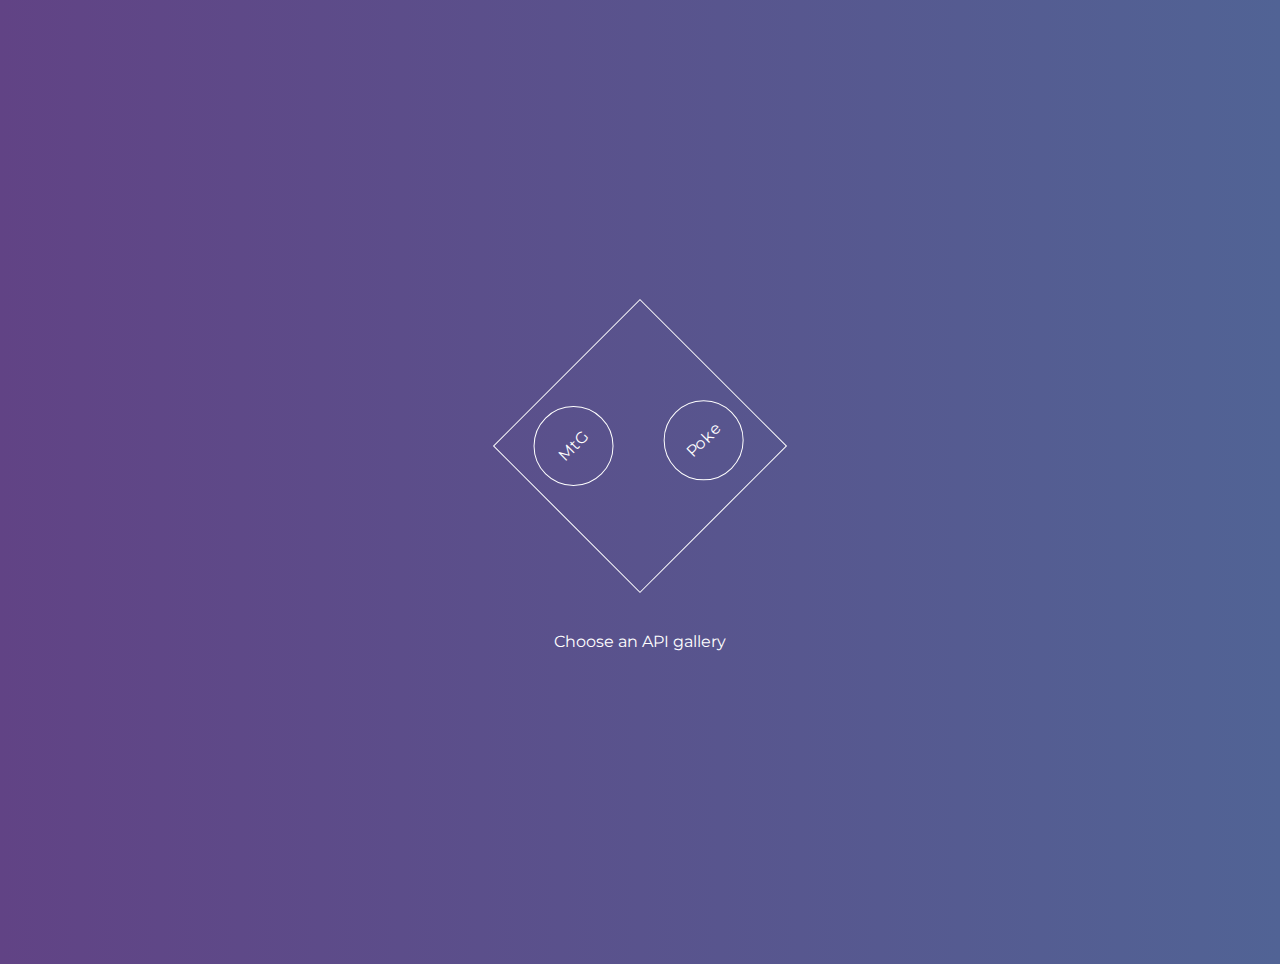
==== index.html @ e6e8dece "gallery transitons when clicked" ====
<!doctype html>
<html lang="en">
  <head>
      <meta charset="utf-8">
      <meta name="viewport" content="width=device-width, initial-scale=1, maximum-scale=1, user-scalable=0">
      <link href="css/app.css" rel="stylesheet" type="text/css">
      <title>MtG API Gallery</title>
  </head>
  <body>
    <header class="main-header hide">
      <h1 class="name">
        MtG API Gallery
      </h1>
      <ul class="mobile-select hide"> <!-- for selecting API data on mobile -->
        <li>red</li>
        <li>black</li>
        <li>white</li>
        <li>blue</li>
        <li>green</li>
        <li>mix</li>
      </ul>
    </header>

    <main class="main-wrapper">

      <section class="landing"> <!-- landing page -->
                                <!-- Other page elements are set to display:none in main.scss until a gallery btn is clicked -->
        <div class="outer-box">
          <div class="box-1 box">
            <h2 class="mtg-gallery-btn gallery-select-btn">MtG</h2>
          </div>
          <div class="box-2 box">
            <h2 class="poke-gallery-btn gallery-select-btn">Poke</h2>
          </div>
        </div>
        <div class="info">
          <p>Choose an API gallery</p>
        </div>
      </section>

      <div class="main"> <!-- contains MtG gallery -->
        
        <section class="gallery-section">
          <ul class="gallery-list">
          </ul>
        </section>

        <section class="cardBox">
          <div class="cardBox-closeBtn"></div>
          <div class="cardBox-leftArw"></div>
          <div class="cardBox-rightArw"></div>
          <div class="cardBox-container">
            <img src="" alt="">
          </div>
        </section>
      </div>

      <section class="main-poke hide"> <!-- contains PokeAPI gallery -->
        <p>test</p>
      </section>

    </main>

  <script src="https://ajax.googleapis.com/ajax/libs/jquery/3.2.1/jquery.min.js"></script>
  <script src="js/scripts.js"></script>
  </body>
</html>
---- css/app.css ----
@import url("https://fonts.googleapis.com/css?family=Montserrat:300,400");
@import url("https://fonts.googleapis.com/css?family=Exo");
/*! normalize.css v7.0.0 | MIT License | github.com/necolas/normalize.css */
/* Document
   ========================================================================== */
/**
 * 1. Correct the line height in all browsers.
 * 2. Prevent adjustments of font size after orientation changes in
 *    IE on Windows Phone and in iOS.
 */
html {
  line-height: 1.15;
  /* 1 */
  -ms-text-size-adjust: 100%;
  /* 2 */
  -webkit-text-size-adjust: 100%;
  /* 2 */ }

/* Sections
   ========================================================================== */
/**
 * Remove the margin in all browsers (opinionated).
 */
body {
  margin: 0; }

/**
 * Add the correct display in IE 9-.
 */
article,
aside,
footer,
header,
nav,
section {
  display: block; }

/**
 * Correct the font size and margin on `h1` elements within `section` and
 * `article` contexts in Chrome, Firefox, and Safari.
 */
h1 {
  font-size: 2em;
  margin: 0.67em 0; }

/* Grouping content
   ========================================================================== */
/**
 * Add the correct display in IE 9-.
 * 1. Add the correct display in IE.
 */
figcaption,
figure,
main {
  /* 1 */
  display: block; }

/**
 * Add the correct margin in IE 8.
 */
figure {
  margin: 1em 40px; }

/**
 * 1. Add the correct box sizing in Firefox.
 * 2. Show the overflow in Edge and IE.
 */
hr {
  box-sizing: content-box;
  /* 1 */
  height: 0;
  /* 1 */
  overflow: visible;
  /* 2 */ }

/**
 * 1. Correct the inheritance and scaling of font size in all browsers.
 * 2. Correct the odd `em` font sizing in all browsers.
 */
pre {
  font-family: monospace, monospace;
  /* 1 */
  font-size: 1em;
  /* 2 */ }

/* Text-level semantics
   ========================================================================== */
/**
 * 1. Remove the gray background on active links in IE 10.
 * 2. Remove gaps in links underline in iOS 8+ and Safari 8+.
 */
a {
  background-color: transparent;
  /* 1 */
  -webkit-text-decoration-skip: objects;
  /* 2 */ }

/**
 * 1. Remove the bottom border in Chrome 57- and Firefox 39-.
 * 2. Add the correct text decoration in Chrome, Edge, IE, Opera, and Safari.
 */
abbr[title] {
  border-bottom: none;
  /* 1 */
  text-decoration: underline;
  /* 2 */
  text-decoration: underline dotted;
  /* 2 */ }

/**
 * Prevent the duplicate application of `bolder` by the next rule in Safari 6.
 */
b,
strong {
  font-weight: inherit; }

/**
 * Add the correct font weight in Chrome, Edge, and Safari.
 */
b,
strong {
  font-weight: bolder; }

/**
 * 1. Correct the inheritance and scaling of font size in all browsers.
 * 2. Correct the odd `em` font sizing in all browsers.
 */
code,
kbd,
samp {
  font-family: monospace, monospace;
  /* 1 */
  font-size: 1em;
  /* 2 */ }

/**
 * Add the correct font style in Android 4.3-.
 */
dfn {
  font-style: italic; }

/**
 * Add the correct background and color in IE 9-.
 */
mark {
  background-color: #ff0;
  color: #000; }

/**
 * Add the correct font size in all browsers.
 */
small {
  font-size: 80%; }

/**
 * Prevent `sub` and `sup` elements from affecting the line height in
 * all browsers.
 */
sub,
sup {
  font-size: 75%;
  line-height: 0;
  position: relative;
  vertical-align: baseline; }

sub {
  bottom: -0.25em; }

sup {
  top: -0.5em; }

/* Embedded content
   ========================================================================== */
/**
 * Add the correct display in IE 9-.
 */
audio,
video {
  display: inline-block; }

/**
 * Add the correct display in iOS 4-7.
 */
audio:not([controls]) {
  display: none;
  height: 0; }

/**
 * Remove the border on images inside links in IE 10-.
 */
img {
  border-style: none; }

/**
 * Hide the overflow in IE.
 */
svg:not(:root) {
  overflow: hidden; }

/* Forms
   ========================================================================== */
/**
 * 1. Change the font styles in all browsers (opinionated).
 * 2. Remove the margin in Firefox and Safari.
 */
button,
input,
optgroup,
select,
textarea {
  font-family: sans-serif;
  /* 1 */
  font-size: 100%;
  /* 1 */
  line-height: 1.15;
  /* 1 */
  margin: 0;
  /* 2 */ }

/**
 * Show the overflow in IE.
 * 1. Show the overflow in Edge.
 */
button,
input {
  /* 1 */
  overflow: visible; }

/**
 * Remove the inheritance of text transform in Edge, Firefox, and IE.
 * 1. Remove the inheritance of text transform in Firefox.
 */
button,
select {
  /* 1 */
  text-transform: none; }

/**
 * 1. Prevent a WebKit bug where (2) destroys native `audio` and `video`
 *    controls in Android 4.
 * 2. Correct the inability to style clickable types in iOS and Safari.
 */
button,
html [type="button"],
[type="reset"],
[type="submit"] {
  -webkit-appearance: button;
  /* 2 */ }

/**
 * Remove the inner border and padding in Firefox.
 */
button::-moz-focus-inner,
[type="button"]::-moz-focus-inner,
[type="reset"]::-moz-focus-inner,
[type="submit"]::-moz-focus-inner {
  border-style: none;
  padding: 0; }

/**
 * Restore the focus styles unset by the previous rule.
 */
button:-moz-focusring,
[type="button"]:-moz-focusring,
[type="reset"]:-moz-focusring,
[type="submit"]:-moz-focusring {
  outline: 1px dotted ButtonText; }

/**
 * Correct the padding in Firefox.
 */
fieldset {
  padding: 0.35em 0.75em 0.625em; }

/**
 * 1. Correct the text wrapping in Edge and IE.
 * 2. Correct the color inheritance from `fieldset` elements in IE.
 * 3. Remove the padding so developers are not caught out when they zero out
 *    `fieldset` elements in all browsers.
 */
legend {
  box-sizing: border-box;
  /* 1 */
  color: inherit;
  /* 2 */
  display: table;
  /* 1 */
  max-width: 100%;
  /* 1 */
  padding: 0;
  /* 3 */
  white-space: normal;
  /* 1 */ }

/**
 * 1. Add the correct display in IE 9-.
 * 2. Add the correct vertical alignment in Chrome, Firefox, and Opera.
 */
progress {
  display: inline-block;
  /* 1 */
  vertical-align: baseline;
  /* 2 */ }

/**
 * Remove the default vertical scrollbar in IE.
 */
textarea {
  overflow: auto; }

/**
 * 1. Add the correct box sizing in IE 10-.
 * 2. Remove the padding in IE 10-.
 */
[type="checkbox"],
[type="radio"] {
  box-sizing: border-box;
  /* 1 */
  padding: 0;
  /* 2 */ }

/**
 * Correct the cursor style of increment and decrement buttons in Chrome.
 */
[type="number"]::-webkit-inner-spin-button,
[type="number"]::-webkit-outer-spin-button {
  height: auto; }

/**
 * 1. Correct the odd appearance in Chrome and Safari.
 * 2. Correct the outline style in Safari.
 */
[type="search"] {
  -webkit-appearance: textfield;
  /* 1 */
  outline-offset: -2px;
  /* 2 */ }

/**
 * Remove the inner padding and cancel buttons in Chrome and Safari on macOS.
 */
[type="search"]::-webkit-search-cancel-button,
[type="search"]::-webkit-search-decoration {
  -webkit-appearance: none; }

/**
 * 1. Correct the inability to style clickable types in iOS and Safari.
 * 2. Change font properties to `inherit` in Safari.
 */
::-webkit-file-upload-button {
  -webkit-appearance: button;
  /* 1 */
  font: inherit;
  /* 2 */ }

/* Interactive
   ========================================================================== */
/*
 * Add the correct display in IE 9-.
 * 1. Add the correct display in Edge, IE, and Firefox.
 */
details,
menu {
  display: block; }

/*
 * Add the correct display in all browsers.
 */
summary {
  display: list-item; }

/* Scripting
   ========================================================================== */
/**
 * Add the correct display in IE 9-.
 */
canvas {
  display: inline-block; }

/**
 * Add the correct display in IE.
 */
template {
  display: none; }

/* Hidden
   ========================================================================== */
/**
 * Add the correct display in IE 10-.
 */
[hidden] {
  display: none; }

*,
*::before,
*::after {
  box-sizing: border-box; }

body {
  /* background: $clear-blue;
  background: linear-gradient(to right, $clear-blue, $clear-green); */
  background: #614385;
  background: linear-gradient(to right, #614385, #516395);
  height: 100vh;
  width: 100vw;
  font-family: "Montserrat", sans-serif;
  color: #fff;
  font-weight: normal;
  line-height: 1.5; }

h1, h2, h3, h4, h5, h6 {
  font-weight: normal;
  margin: 0; }

h1 {
  font-size: 1.2rem; }

ul, ol {
  list-style: none;
  padding-left: 0; }

.poke-wrap {
  /* background: $dark-blue-grey;
  background: linear-gradient(to right, $dark-blue-grey, $light-blue-grey); */
  background: #614385;
  background: linear-gradient(to top, #614385, #516395);
  height: 100vh; }

.landing,
.box {
  display: -webkit-box;
  display: -moz-box;
  display: -ms-flexbox;
  display: -webkit-flex;
  display: flex;
  -webkit-justify-content: center;
  -moz-justify-content: center;
  -ms-justify-content: center;
  justify-content: center;
  -ms-flex-pack: center;
  -webkit-align-items: center;
  -moz-align-items: center;
  -ms-align-items: center;
  align-items: center; }

.landing {
  -webkit-flex-direction: column;
  -moz-flex-direction: column;
  -ms-flex-direction: column;
  flex-direction: column;
  position: absolute;
  height: 100%;
  width: 100%; }

.info {
  margin: 2em 1em 1em;
  padding: 1em;
  opacity: 0;
  -webkit-transition: all 2s ease;
  -moz-transition: all 2s ease;
  -ms-transition: all 2s ease;
  -o-transition: all 2s ease;
  transition: all 2s ease;
  transition-delay: .5s; }
  @media (min-width: 768px) {
    .info {
      margin: 3em 0 0;
      max-width: 80%; } }

.outer-box,
.box {
  border: 1px solid #fff; }

.outer-box {
  height: 13em;
  width: 13em;
  padding: 0.5em;
  transform: rotate(-45deg);
  animation: outer-box-animation 20s infinite; }
  .outer-box h2 {
    font-size: 1rem;
    font-weight: normal;
    padding: 1.5em; }

.box {
  height: 5em;
  width: 5em;
  margin: 0.5em;
  border-radius: 50%;
  -webkit-transition: all 0.4s ease;
  -moz-transition: all 0.4s ease;
  -ms-transition: all 0.4s ease;
  -o-transition: all 0.4s ease;
  transition: all 0.4s ease; }
  .box:hover {
    background-color: rgba(255, 255, 255, 0.1);
    cursor: pointer; }

.box-position-click {
  position: fixed;
  bottom: 1em; }

.box-1 {
  animation: box1-animation 10s infinite; }

.box-2 {
  transform: translate(6em);
  animation: box2-animation 10s infinite; }

.outer-box,
.box-1,
.box-2 {
  animation-delay: .7s; }

@keyframes outer-box-animation {
  0% {
    transform: rotate(-45deg); }
  50% {
    transform: rotate(45deg); }
  100% {
    transform: rotate(-45deg); } }
@keyframes box1-animation {
  0% {
    transform: translate(0em) rotate(0deg); }
  50% {
    transform: translate(6em) rotate(180deg); }
  100% {
    transform: translate(0em) rotate(360deg); } }
@keyframes box2-animation {
  0% {
    transform: translate(6em) rotate(180deg); }
  50% {
    transform: translate(0em) rotate(360deg); }
  100% {
    transform: translate(6em) rotate(180deg); } }
.main-header,
.mobile-select {
  display: -webkit-box;
  display: -moz-box;
  display: -ms-flexbox;
  display: -webkit-flex;
  display: flex; }

.main-header {
  -webkit-flex-direction: column;
  -moz-flex-direction: column;
  -ms-flex-direction: column;
  flex-direction: column;
  padding: 1em;
  text-align: center;
  -webkit-transition: opacity 2s ease;
  -moz-transition: opacity 2s ease;
  -ms-transition: opacity 2s ease;
  -o-transition: opacity 2s ease;
  transition: opacity 2s ease; }
  @media (min-width: 768px) {
    .main-header {
      -webkit-align-items: center;
      -moz-align-items: center;
      -ms-align-items: center;
      align-items: center;
      padding: 2em 1em; } }

.mobile-select {
  -webkit-flex-wrap: wrap;
  -moz-flex-wrap: wrap;
  -ms-flex-wrap: wrap;
  flex-wrap: wrap;
  -webkit-justify-content: space-around;
  -moz-justify-content: space-around;
  -ms-justify-content: space-around;
  justify-content: space-around;
  -ms-flex-pack: space-around;
  margin: 2em 0 0; }
  @media (min-width: 768px) {
    .mobile-select {
      transform: rotate(7deg);
      width: 50%;
      margin: 3em 0 0; } }
  @media (min-width: 992px) {
    .mobile-select {
      width: 35%; } }
  .mobile-select li {
    flex: 1 33%;
    padding: 0.3em 0.7em;
    -webkit-transition: all 0.4s ease;
    -moz-transition: all 0.4s ease;
    -ms-transition: all 0.4s ease;
    -o-transition: all 0.4s ease;
    transition: all 0.4s ease; }
    @media (min-width: 768px) {
      .mobile-select li {
        margin: 0.2em;
        flex: 1 27%;
        border: 1px solid #fff; } }
    .mobile-select li:hover {
      /* background: $dark; */
      /* color: $black; */
      transform: translateX(10px) rotate(-7deg); }

.selected {
  background: #323232;
  box-shadow: 1px 1px 5px 6px #323232;
  border: 1px solid #323232 !important;
  opacity: .9;
  transform: scale(1.2) rotate(-7deg); }

.main-header,
.mobile-select,
.main,
.main-poke {
  /* display: none; */
  transition: height .5s, width .5s, opacity .5s ease; }

.hide {
  opacity: 0;
  height: .1em;
  width: .1em; }

.main,
.gallery-section,
.gallery-list,
.gallery-list li {
  display: -webkit-box;
  display: -moz-box;
  display: -ms-flexbox;
  display: -webkit-flex;
  display: flex;
  -webkit-flex-direction: column;
  -moz-flex-direction: column;
  -ms-flex-direction: column;
  flex-direction: column;
  -webkit-justify-content: center;
  -moz-justify-content: center;
  -ms-justify-content: center;
  justify-content: center;
  -ms-flex-pack: center;
  -webkit-align-items: center;
  -moz-align-items: center;
  -ms-align-items: center;
  align-items: center; }

.gallery-section {
  padding: 1em;
  max-width: 1200px; }

.gallery-list {
  -webkit-justify-content: center;
  -moz-justify-content: center;
  -ms-justify-content: center;
  justify-content: center;
  -ms-flex-pack: center;
  padding: 1em; }
  .gallery-list li {
    margin: 0 0 3em; }
    @media (min-width: 768px) {
      .gallery-list li {
        flex: 1 50%; } }
    @media (min-width: 992px) {
      .gallery-list li {
        flex-basis: 33%; } }
  .gallery-list img {
    border: 1px solid #323232;
    width: 16em;
    height: 24em;
    border-radius: 1em;
    overflow: auto;
    -webkit-transition: all 0.3s cubic-bezier(0.39, -0.18, 0.66, 1.29);
    -moz-transition: all 0.3s cubic-bezier(0.39, -0.18, 0.66, 1.29);
    -ms-transition: all 0.3s cubic-bezier(0.39, -0.18, 0.66, 1.29);
    -o-transition: all 0.3s cubic-bezier(0.39, -0.18, 0.66, 1.29);
    transition: all 0.3s cubic-bezier(0.39, -0.18, 0.66, 1.29);
    filter: grayscale(1); }
    .gallery-list img:hover {
      transform: rotate(2deg);
      box-shadow: 1px 1px 1px 1px #323232;
      filter: grayscale(0); }
  .gallery-list span {
    padding: 0.5em;
    color: #fff;
    /* border-left: 1px solid $white;
    border-bottom: 1px solid $white; */
    box-shadow: -8px 8px 6px -6px #323232; }
  @media (min-width: 768px) {
    .gallery-list {
      -webkit-flex-direction: row;
      -moz-flex-direction: row;
      -ms-flex-direction: row;
      flex-direction: row;
      -webkit-flex-wrap: wrap;
      -moz-flex-wrap: wrap;
      -ms-flex-wrap: wrap;
      flex-wrap: wrap; } }

.reveal {
  opacity: 1; }

.main-poke {
  /* @include flexbox(); */ }

.cardBox {
  padding: 1em;
  position: relative;
  position: fixed;
  top: 5%;
  height: 550px;
  width: 95%;
  z-index: 100;
  background: #323232;
  opacity: 0;
  transform: translateY(50em);
  box-shadow: 1px 1px 5px 6px #323232;
  -webkit-transition: transform 0.9s ease;
  -moz-transition: transform 0.9s ease;
  -ms-transition: transform 0.9s ease;
  -o-transition: transform 0.9s ease;
  transition: transform 0.9s ease;
  /* @include transition(opacity .5s ease); */
  animation: bg-animation 20s infinite; }
  @media (min-width: 768px) {
    .cardBox {
      width: 60%;
      top: 15%; } }
  @media (min-width: 992px) {
    .cardBox {
      width: 40%; } }
  .cardBox:hover .cardBox-closeBtn, .cardBox:hover .cardBox-leftArw, .cardBox:hover .cardBox-rightArw {
    height: 3em;
    width: 3em; }

.cardBox-closeBtn,
.cardBox-leftArw,
.cardBox-rightArw {
  height: 2em;
  width: 2em;
  position: absolute;
  -webkit-transition: all 0.3s ease;
  -moz-transition: all 0.3s ease;
  -ms-transition: all 0.3s ease;
  -o-transition: all 0.3s ease;
  transition: all 0.3s ease; }

.cardBox-closeBtn {
  top: .5em;
  right: .5em;
  height: 2em;
  width: 2em;
  background: url(../img/close.svg);
  background-size: cover;
  -webkit-transition: all 0.3s ease;
  -moz-transition: all 0.3s ease;
  -ms-transition: all 0.3s ease;
  -o-transition: all 0.3s ease;
  transition: all 0.3s ease; }
  .cardBox-closeBtn:hover {
    transform: rotate(90deg); }

.cardBox-leftArw,
.cardBox-rightArw {
  background: url(../img/arrow.svg);
  background-size: cover; }

.cardBox-leftArw {
  top: 50%;
  left: 0;
  transform: rotate(45deg); }
  @media (min-width: 768px) {
    .cardBox-leftArw {
      left: -1.5em; } }
  .cardBox-leftArw:hover {
    transform: rotate(-140deg); }

.cardBox-rightArw {
  top: 50%;
  right: 0;
  transform: rotate(-135deg); }
  @media (min-width: 768px) {
    .cardBox-rightArw {
      right: -1.5em; } }
  .cardBox-rightArw:hover {
    transform: rotate(45deg); }

.cardBox-container {
  height: 100%;
  display: -webkit-box;
  display: -moz-box;
  display: -ms-flexbox;
  display: -webkit-flex;
  display: flex;
  -webkit-flex-direction: column;
  -moz-flex-direction: column;
  -ms-flex-direction: column;
  flex-direction: column;
  -webkit-align-items: center;
  -moz-align-items: center;
  -ms-align-items: center;
  align-items: center; }
  .cardBox-container img {
    margin: 1em 0;
    /* height: 384px; */
    width: 256px;
    border-radius: 1em; }
  .cardBox-container p {
    margin-top: 0; }

.cardBoxReveal {
  opacity: .95;
  transform: translateY(0); }

@keyframes bg-animation {
  0% {
    background-color: #155799; }
  25% {
    background-color: #159957; }
  50% {
    background-color: #155799; }
  75% {
    background-color: #159957; }
  100% {
    background-color: #155799; } }

/*# sourceMappingURL=app.css.map */
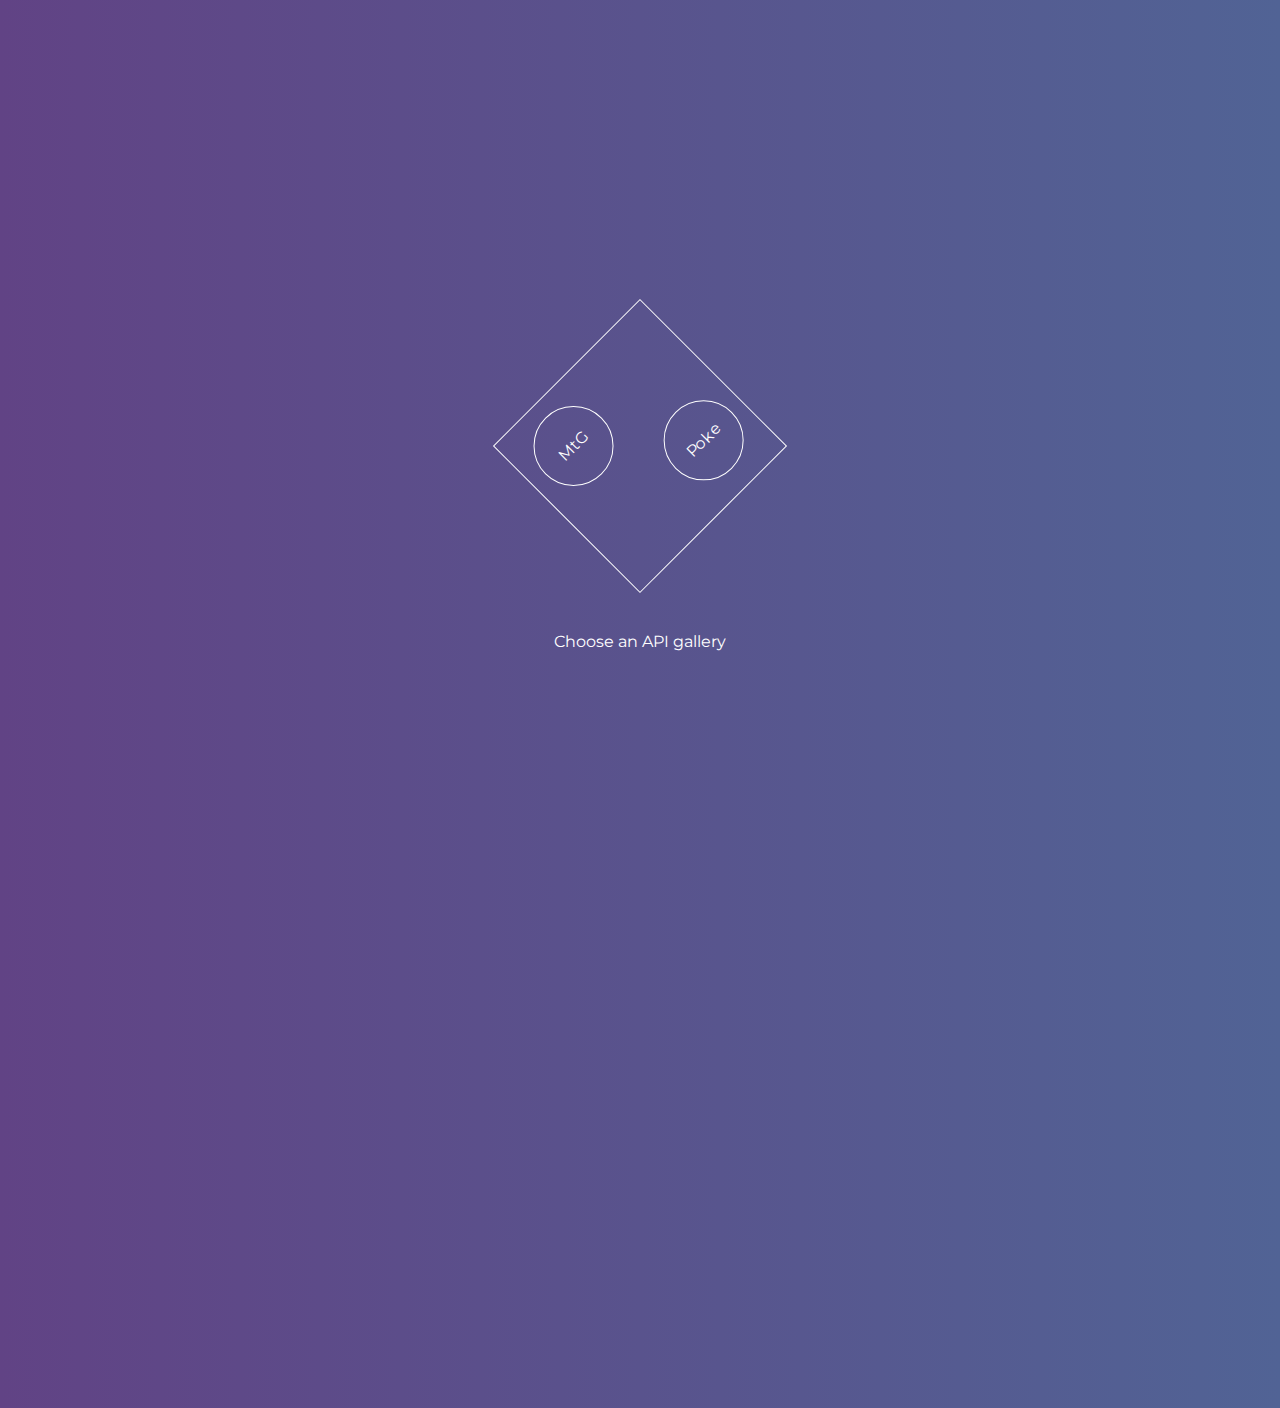
==== commit 276420c7: "added click arrow and paragraph for PokeAPI gallery" ====
--- a/index.html
+++ b/index.html
@@ -7,7 +7,7 @@
       <title>MtG API Gallery</title>
   </head>
   <body>
-    <header class="main-header hide">
+    <header class="main-header hide" id="top">
       <h1 class="name">
         MtG API Gallery
       </h1>
@@ -27,10 +27,10 @@
                                 <!-- Other page elements are set to display:none in main.scss until a gallery btn is clicked -->
         <div class="outer-box">
           <div class="box-1 box">
-            <h2 class="mtg-gallery-btn gallery-select-btn">MtG</h2>
+            <a href="#top"><h2 class="mtg-gallery-btn gallery-select-btn">MtG</h2></a>
           </div>
           <div class="box-2 box">
-            <h2 class="poke-gallery-btn gallery-select-btn">Poke</h2>
+            <a href="#top"><h2 class="poke-gallery-btn gallery-select-btn">Poke</h2></a>
           </div>
         </div>
         <div class="info">
@@ -56,7 +56,32 @@
       </div>
 
       <section class="main-poke hide"> <!-- contains PokeAPI gallery -->
-        <p>test</p>
+
+        <div class="cube-container">
+          <div class="photo-cube">
+
+            <img class="front" src="img/alien-woman.jpg" alt="">
+            <img class="back" src="img/bigeyes.jpg" alt="">
+            <img class="left" src="img/alienbrain.jpg" alt="">
+            <img class="right" src="img/sterneyes.jpg" alt="">
+
+            <!-- <img class="front" src="" alt="">
+            <img class="back" src="" alt="">
+            <img class="left" src="" alt="">
+            <img class="right" src="" alt=""> -->
+            
+          </div> <!-- / .photo-cube -->
+        </div>  <!-- .cube-container -->
+
+        <div class="poke-btn-wrap">
+          <div class="poke-btn-container">
+            <img class="poke-btn" src="img/up-arrow.svg" alt="up arrow">
+          </div>
+          <p>Above is a 3D rotating space cube containing images of known variants of life across our galaxy (and perhaps even beyond). If you click the arrow above, naturally, this cube will be dynamically populated with sprites of my neice's favorite Pokemon (something not at all atypical of upward-pointing arrows below rotating three-dimensional space cubes instantiated by images of extra-terrestrial life, focusing in particular on their ocular cavities). What is so speacial about this? The data containing the sprites is being taken from PokeAPI servers using AJAX via their API. Some might find it cruel to conjure sentient life forms from their habitats purely for demonstrational purposes, but given that these beings are taken from a universe in which the practice of ensnaring them inside tiny balls and enslaving them for the purpose of forced combat after first being beaten into submittion by a stronger captured being is common, my violation of their personal liberty is minor in comparison. Besides, YOU clicked the button.</p>
+
+          <p>If you know who the handsome gentleman watching in horror from the background is, then we are automatically friends</p>
+        </div>
+
       </section>
 
     </main>
--- a/css/app.css
+++ b/css/app.css
@@ -403,11 +403,17 @@
   background: linear-gradient(to right, #614385, #516395);
   height: 100vh;
   width: 100vw;
+  overflow-x: hidden;
+  overflow-y: auto;
   font-family: "Montserrat", sans-serif;
   color: #fff;
   font-weight: normal;
   line-height: 1.5; }
 
+a {
+  text-decoration: none;
+  color: #fff; }
+
 h1, h2, h3, h4, h5, h6 {
   font-weight: normal;
   margin: 0; }
@@ -418,13 +424,6 @@
 ul, ol {
   list-style: none;
   padding-left: 0; }
-
-.poke-wrap {
-  /* background: $dark-blue-grey;
-  background: linear-gradient(to right, $dark-blue-grey, $light-blue-grey); */
-  background: #614385;
-  background: linear-gradient(to top, #614385, #516395);
-  height: 100vh; }
 
 .landing,
 .box {
@@ -450,7 +449,7 @@
   flex-direction: column;
   position: absolute;
   height: 100%;
-  width: 100%; }
+  width: 100vw; }
 
 .info {
   margin: 2em 1em 1em;
@@ -506,11 +505,6 @@
 .box-2 {
   transform: translate(6em);
   animation: box2-animation 10s infinite; }
-
-.outer-box,
-.box-1,
-.box-2 {
-  animation-delay: .7s; }
 
 @keyframes outer-box-animation {
   0% {
@@ -533,6 +527,51 @@
     transform: translate(0em) rotate(360deg); }
   100% {
     transform: translate(6em) rotate(180deg); } }
+.bubble-stick {
+  position: fixed;
+  bottom: 2em;
+  left: 1.2em;
+  z-index: 50;
+  border: none;
+  height: 4em;
+  width: 6em;
+  border: 1px solid #fff;
+  border-top: none;
+  border-right: none;
+  transform: rotate(-90deg);
+  animation: none; }
+  @media (min-width: 768px) {
+    .bubble-stick {
+      left: 2em;
+      bottom: 5em; } }
+  .bubble-stick .box {
+    height: .1em;
+    width: .5em;
+    animation: none; }
+  .bubble-stick .gallery-select-btn {
+    font-size: .8rem;
+    background: #323232;
+    border-radius: 50%;
+    transform: rotate(45deg);
+    -webkit-transition: all 0.4s ease;
+    -moz-transition: all 0.4s ease;
+    -ms-transition: all 0.4s ease;
+    -o-transition: all 0.4s ease;
+    transition: all 0.4s ease; }
+    .bubble-stick .gallery-select-btn:hover {
+      transform: scale(1.1) rotate(45deg); }
+  .bubble-stick .poke-gallery-btn {
+    transform: translateY(1em) translateX(-1em) rotate(45deg); }
+    .bubble-stick .poke-gallery-btn:hover {
+      transform: scale(1.1) translateY(1em) translateX(-1em) rotate(45deg); }
+
+.landing-out-of-way {
+  position: absolute;
+  bottom: 0;
+  left: 0;
+  height: 1px;
+  width: 1px; }
+
 .main-header,
 .mobile-select {
   display: -webkit-box;
@@ -587,7 +626,11 @@
     -moz-transition: all 0.4s ease;
     -ms-transition: all 0.4s ease;
     -o-transition: all 0.4s ease;
-    transition: all 0.4s ease; }
+    transition: all 0.4s ease;
+    -webkit-border-radius: 5em;
+    border-radius: 5em;
+    background-clip: padding-box;
+    /* stops bg color from leaking outside the border: */ }
     @media (min-width: 768px) {
       .mobile-select li {
         margin: 0.2em;
@@ -615,7 +658,8 @@
 .hide {
   opacity: 0;
   height: .1em;
-  width: .1em; }
+  width: .1em;
+  transform: translate(100em); }
 
 .main,
 .gallery-section,
@@ -661,8 +705,8 @@
         flex-basis: 33%; } }
   .gallery-list img {
     border: 1px solid #323232;
-    width: 16em;
-    height: 24em;
+    width: 10em;
+    height: 16em;
     border-radius: 1em;
     overflow: auto;
     -webkit-transition: all 0.3s cubic-bezier(0.39, -0.18, 0.66, 1.29);
@@ -672,7 +716,7 @@
     transition: all 0.3s cubic-bezier(0.39, -0.18, 0.66, 1.29);
     filter: grayscale(1); }
     .gallery-list img:hover {
-      transform: rotate(2deg);
+      transform: scale(1.01);
       box-shadow: 1px 1px 1px 1px #323232;
       filter: grayscale(0); }
   .gallery-list span {
@@ -695,8 +739,93 @@
 .reveal {
   opacity: 1; }
 
-.main-poke {
-  /* @include flexbox(); */ }
+.main-poke,
+.poke-btn-wrap {
+  display: -webkit-box;
+  display: -moz-box;
+  display: -ms-flexbox;
+  display: -webkit-flex;
+  display: flex;
+  -webkit-flex-direction: column;
+  -moz-flex-direction: column;
+  -ms-flex-direction: column;
+  flex-direction: column;
+  -webkit-justify-content: center;
+  -moz-justify-content: center;
+  -ms-justify-content: center;
+  justify-content: center;
+  -ms-flex-pack: center;
+  -webkit-align-items: center;
+  -moz-align-items: center;
+  -ms-align-items: center;
+  align-items: center; }
+
+.cube-container {
+  max-width: 200px;
+  text-align: center;
+  margin: 0 auto;
+  border-radius: 50%;
+  background: radial-gradient(circle, #000 20%, #888, transparent);
+  background: url("../img/harvey.jpg");
+  background-size: cover;
+  box-shadow: 0 18px 40px 5px rgba(0, 0, 0, 0.4);
+  perspective: 500px;
+  transition: all 0.8s cubic-bezier(0.69, -0.41, 0.16, 1.35);
+  animation: cube-container-animation 10s infinite; }
+
+.photo-cube {
+  transition: transform 1.5s ease;
+  width: 220px;
+  height: 200px;
+  transform-style: preserve-3d;
+  animation: photo-cube-animation 10s infinite; }
+
+.front,
+.back,
+.left,
+.right {
+  width: 100%;
+  height: 100%;
+  display: block;
+  position: absolute; }
+
+.front {
+  transform: translateZ(110px); }
+
+.back {
+  transform: translateZ(-110px) rotateY(270deg);
+  transform-origin: center left; }
+
+.left {
+  transform: rotateY(-270deg) translateX(110px);
+  transform-origin: top right; }
+
+.right {
+  transform: translateZ(-110px) rotateY(180deg); }
+
+@keyframes cube-container-animation {
+  50% {
+    transform: rotateY(-270deg) translate3d(200px, -10px, 10px); } }
+@keyframes photo-cube-animation {
+  50% {
+    transform: rotateY(-270deg) translate3d(200px, -10px, 10px); } }
+.poke-btn-wrap {
+  margin: 3em 0 0;
+  padding: 1em; }
+  @media (min-width: 768px) {
+    .poke-btn-wrap {
+      width: 60%; } }
+
+.poke-btn {
+  height: 5em;
+  width: 5em;
+  -webkit-transition: all 0.4s ease;
+  -moz-transition: all 0.4s ease;
+  -ms-transition: all 0.4s ease;
+  -o-transition: all 0.4s ease;
+  transition: all 0.4s ease; }
+  .poke-btn:hover {
+    transform: scale(1.2); }
 
 .cardBox {
   padding: 1em;
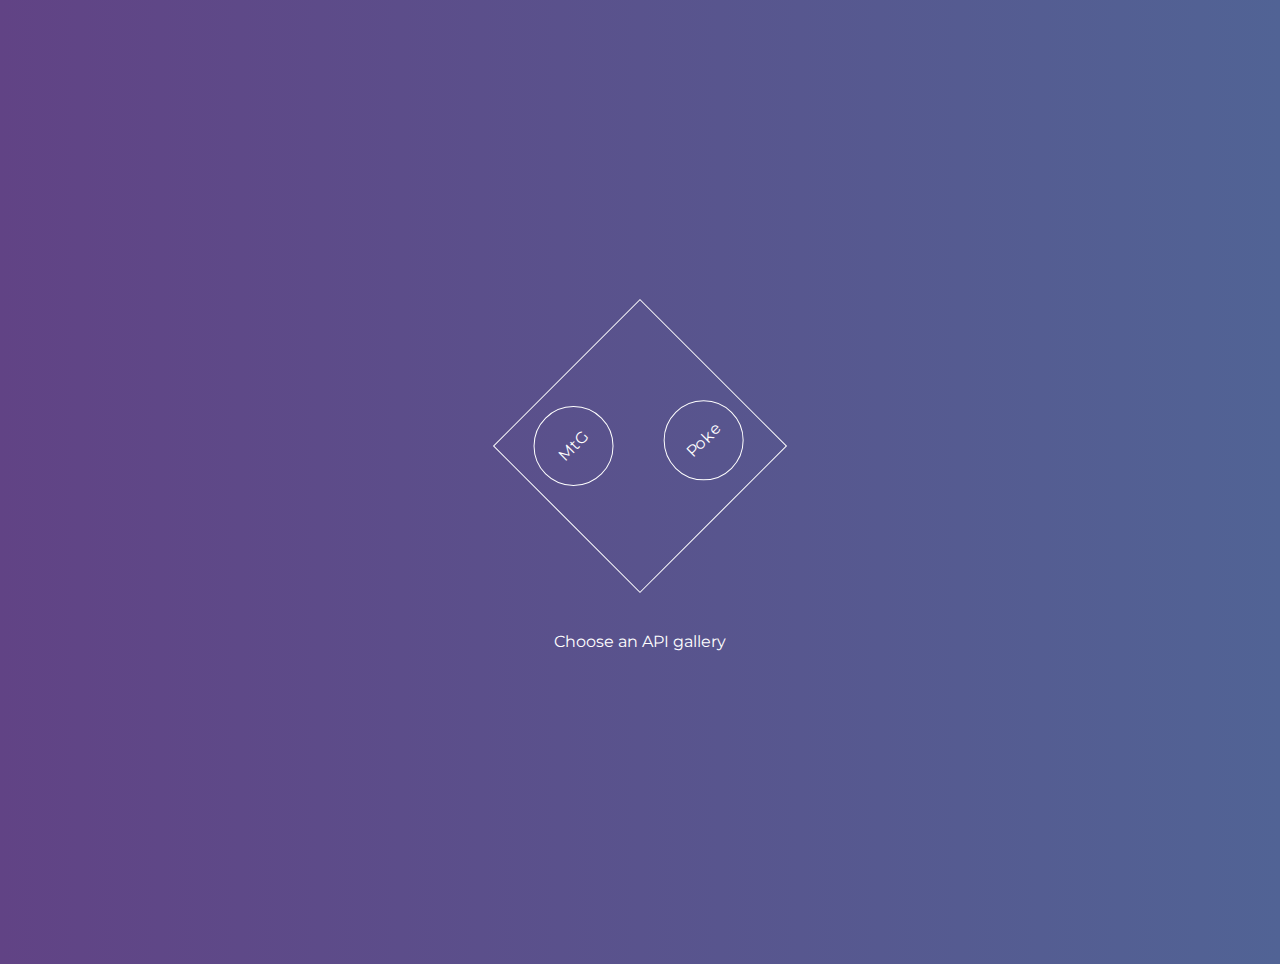
==== commit 45687ada: "nav svg hover styles changed for cardbox and pokepage" ====
--- a/index.html
+++ b/index.html
@@ -77,9 +77,7 @@
           <div class="poke-btn-container">
             <img class="poke-btn" src="img/up-arrow.svg" alt="up arrow">
           </div>
-          <p>Above is a 3D rotating space cube containing images of known variants of life across our galaxy (and perhaps even beyond). If you click the arrow above, naturally, this cube will be dynamically populated with sprites of my neice's favorite Pokemon (something not at all atypical of upward-pointing arrows below rotating three-dimensional space cubes instantiated by images of extra-terrestrial life, focusing in particular on their ocular cavities). What is so speacial about this? The data containing the sprites is being taken from PokeAPI servers using AJAX via their API. Some might find it cruel to conjure sentient life forms from their habitats purely for demonstrational purposes, but given that these beings are taken from a universe in which the practice of ensnaring them inside tiny balls and enslaving them for the purpose of forced combat after first being beaten into submittion by a stronger captured being is common, my violation of their personal liberty is minor in comparison. Besides, YOU clicked the button.</p>
-
-          <p>If you know who the handsome gentleman watching in horror from the background is, then we are automatically friends</p>
+          <p>Click the button to retrieve and display sprites of my neice's favorite Pokemon using AJAX and data retrieved by PokeAPI. It also makes Harvey's face disappear. I am still not sure how I feel about that...</p>
         </div>
 
       </section>
--- a/css/app.css
+++ b/css/app.css
@@ -809,6 +809,9 @@
 @keyframes photo-cube-animation {
   50% {
     transform: rotateY(-270deg) translate3d(200px, -10px, 10px); } }
+.poke-border {
+  border: 1px solid #fff; }
+
 .poke-btn-wrap {
   margin: 3em 0 0;
   padding: 1em; }
@@ -825,7 +828,8 @@
   -o-transition: all 0.4s ease;
   transition: all 0.4s ease; }
   .poke-btn:hover {
-    transform: scale(1.2); }
+    transform: scale(1.2);
+    cursor: pointer; }
 
 .cardBox {
   padding: 1em;
@@ -854,8 +858,8 @@
     .cardBox {
       width: 40%; } }
   .cardBox:hover .cardBox-closeBtn, .cardBox:hover .cardBox-leftArw, .cardBox:hover .cardBox-rightArw {
-    height: 3em;
-    width: 3em; }
+    height: 2.5em;
+    width: 2.5em; }
 
 .cardBox-closeBtn,
 .cardBox-leftArw,
@@ -888,26 +892,29 @@
 .cardBox-rightArw {
   background: url(../img/arrow.svg);
   background-size: cover; }
+  .cardBox-leftArw:hover,
+  .cardBox-rightArw:hover {
+    cursor: pointer; }
 
 .cardBox-leftArw {
   top: 50%;
   left: 0;
-  transform: rotate(45deg); }
+  transform: rotate(-140deg); }
   @media (min-width: 768px) {
     .cardBox-leftArw {
       left: -1.5em; } }
   .cardBox-leftArw:hover {
-    transform: rotate(-140deg); }
+    transform: scale(1.2) rotate(-140deg); }
 
 .cardBox-rightArw {
   top: 50%;
   right: 0;
-  transform: rotate(-135deg); }
+  transform: rotate(45deg); }
   @media (min-width: 768px) {
     .cardBox-rightArw {
       right: -1.5em; } }
   .cardBox-rightArw:hover {
-    transform: rotate(45deg); }
+    transform: scale(1.2) rotate(45deg); }
 
 .cardBox-container {
   height: 100%;
